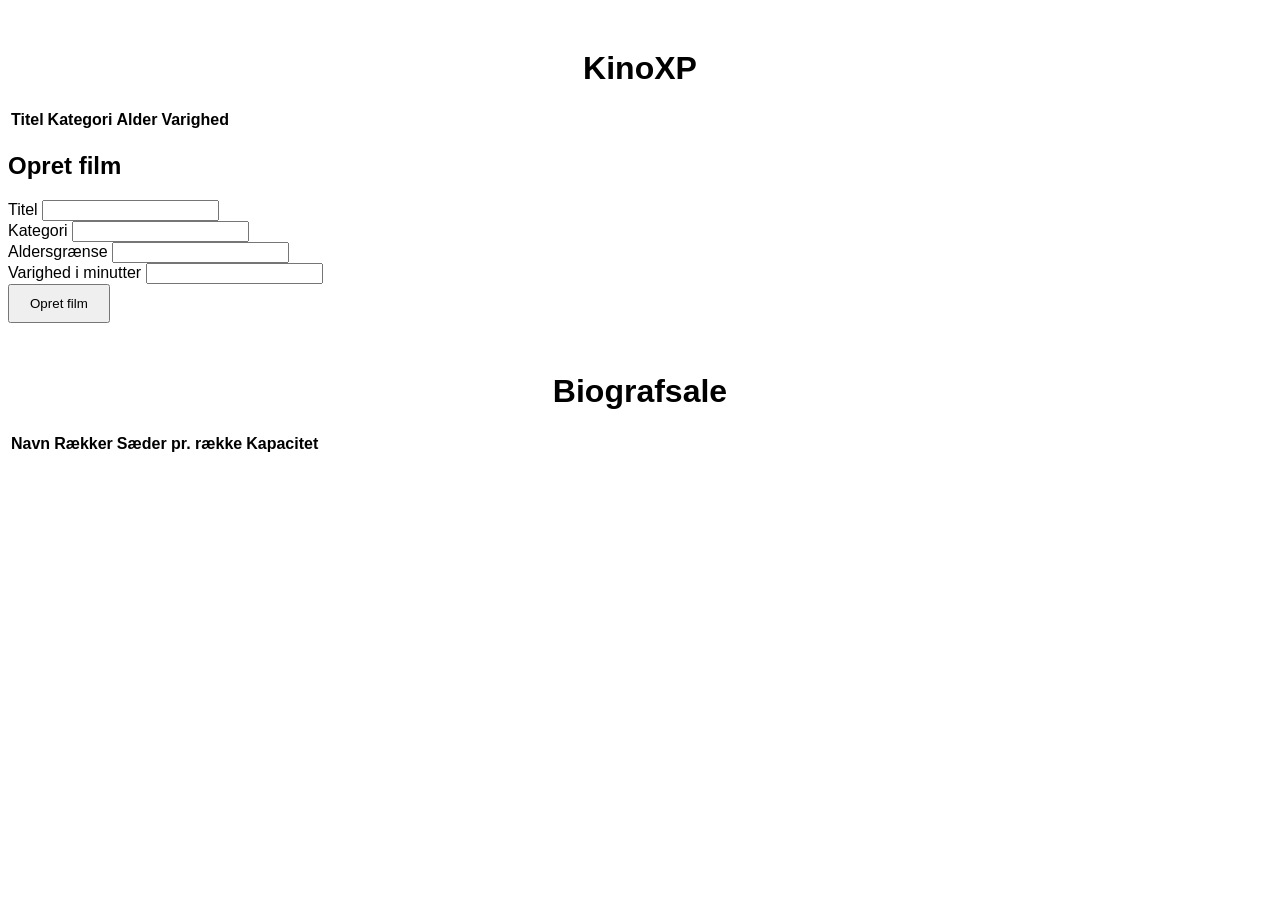
==== index.html @ 7b9eae0b "Merge branch 'main' into Feature/US-02-Opret-film" ====
<!DOCTYPE html>
<html lang="da" xmlns="http://www.w3.org/1999/html">

<head>
    <meta charset="UTF-8">
    <title>KinoXP</title>

    <link rel="stylesheet" href="css/style.css">
    <link rel="stylesheet" href="css/seats.css">
</head>

<body>

<h1>KinoXP</h1>

<!-- Filmoversigt -->
<table>
    <thead>
    <tr>
        <th>Titel</th>
        <th>Kategori</th>
        <th>Alder</th>
        <th>Varighed</th>
    </tr>
    </thead>

    <tbody id="movie-list">
    </tbody>
</table>

<p id="empty-message"></p>


<!-- Opret film -->
<h2>Opret film</h2>

<form id="create-movie-form">

    <div>
        <label for="title">Titel</label>
        <input type="text" id="title" required>
    </div>

<div>
    <label for="category"> Kategori</label>
    <input type="text" id="category" required>
</div>

<div>
    <label for="ageLimit">Aldersgrænse</label>
    <input type="number" id="ageLimit" min="0" step="1" required>
</div>
    <div>
    <label for="duration">Varighed i minutter</label>
    <input type="number" id="duration" min="1" step="1" required>
    </div>

    <button type="submit" id="create-movie-button">
    Opret film
    </button>

</form>

<p id="create-movie-message" role="status"></p>

<h1>Biografsale</h1>

<table>
    <thead>
    <tr>
        <th>Navn</th>
        <th>Rækker</th>
        <th>Sæder pr. række</th>
        <th>Kapacitet</th>
    </tr>
    </thead>

    <tbody id="theater-list">
    </tbody>
</table>

<p id="theater-empty-message"></p>
<script src="js/movie.js"></script>
<script src="js/theater.js"></script>
<script src="js/create-movie.js"></script>
</body>

</html>
---- css/style.css ----
body {
    font-family: Arial, sans-serif;

    body {
        font-family: Arial, sans-serif;
        background-color: #f5f5f5;
        margin: 0;
        padding: 0;
    }

    h1 {
        text-align: center;
        margin-top: 50px;
    }

    button {
        padding: 10px 20px;
        cursor: pointer;
    }
}
---- css/seats.css ----
.seat-map {
    display: flex;
    flex-direction: column;
    gap: 7px;
}

.seat-row {
    display: grid;
    grid-template-columns: 18px minmax(0, 1fr) 18px;
    align-items: center;
    gap: 4px;
}

.seats {
    display: grid;
    grid-template-columns: repeat(
        var(--seat-count, 12),
        minmax(0, 1fr)
    );
    gap: 3px;
}

.seat {
    width: 100%;
    aspect-ratio: 1 / 1;
    max-height: 20px;
    border-radius: 4px 4px 2px 2px;
}

.seat-available {
    background-color: #269765;
}

.seat-reserved {
    background-color: #d9534f;
}

.seat-unavailable {
    background-color: #a1a1aa;
}
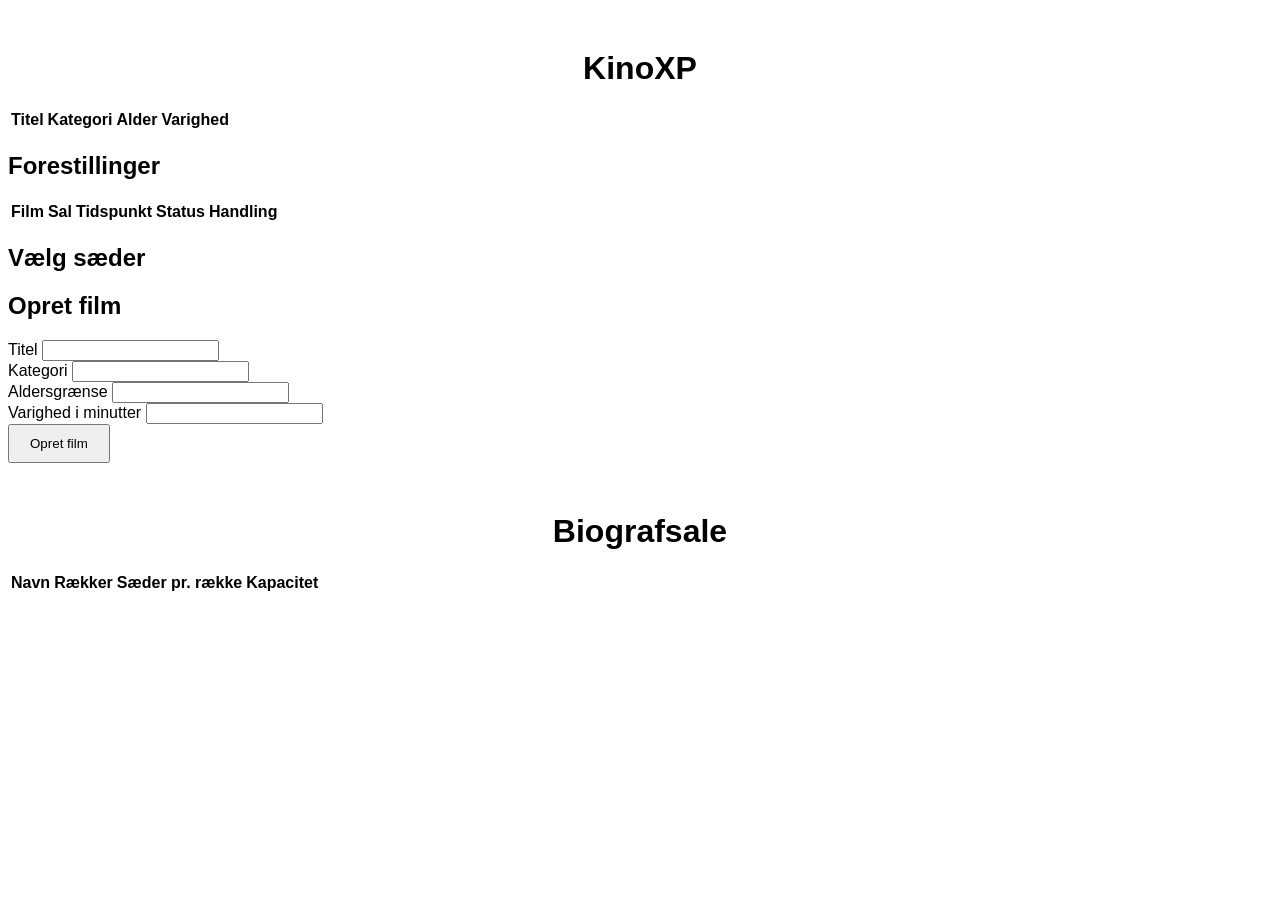
==== commit 629cb37b: "seats.css+seats.js+Showings.js+index.html" ====
--- a/index.html
+++ b/index.html
@@ -30,6 +30,27 @@
 
 <p id="empty-message"></p>
 
+
+<h2>Forestillinger</h2>
+
+<p id="showings-message" role="status"></p>
+
+<table>
+    <thead>
+    <tr>
+        <th>Film</th>
+        <th>Sal</th>
+        <th>Tidspunkt</th>
+        <th>Status</th>
+        <th>Handling</th>
+    </tr>
+    </thead>
+    <tbody id="showings-list"></tbody>
+</table>
+
+<h2>Vælg sæder</h2>
+<div id="theater-seat-maps"></div>
+<p id="seats-message" role="status"></p>
 
 <!-- Opret film -->
 <h2>Opret film</h2>
@@ -83,6 +104,8 @@
 <script src="js/movie.js"></script>
 <script src="js/theater.js"></script>
 <script src="js/create-movie.js"></script>
+<script src="js/seats.js"></script>
+<script src="js/Showings.js"></script>
 </body>
 
 </html>
--- a/css/seats.css
+++ b/css/seats.css
@@ -25,7 +25,12 @@
     width: 100%;
     aspect-ratio: 1 / 1;
     max-height: 20px;
+    min-width: 0;
+    padding: 0;
+    border: none;
     border-radius: 4px 4px 2px 2px;
+    cursor: pointer;
+    transition: background-color 0.15s ease;
 }
 
 .seat-available {
@@ -34,8 +39,29 @@
 
 .seat-reserved {
     background-color: #d9534f;
+    cursor: not-allowed;
+    opacity: 0.8;
+}
+
+.seat-selected {
+    background-color: #3478db;
+    outline: 2px solid #1d4ed8;
+    outline-offset: 1px;
 }
 
 .seat-unavailable {
     background-color: #a1a1aa;
+    cursor: not-allowed;
+}
+
+.seat-legend {
+    text-align: center;
+    margin-top: 20px;
+    color: #343943;
+    font-size: 14px;
+}
+
+.row-label {
+    font-size: 12px;
+    text-align: center;
 }
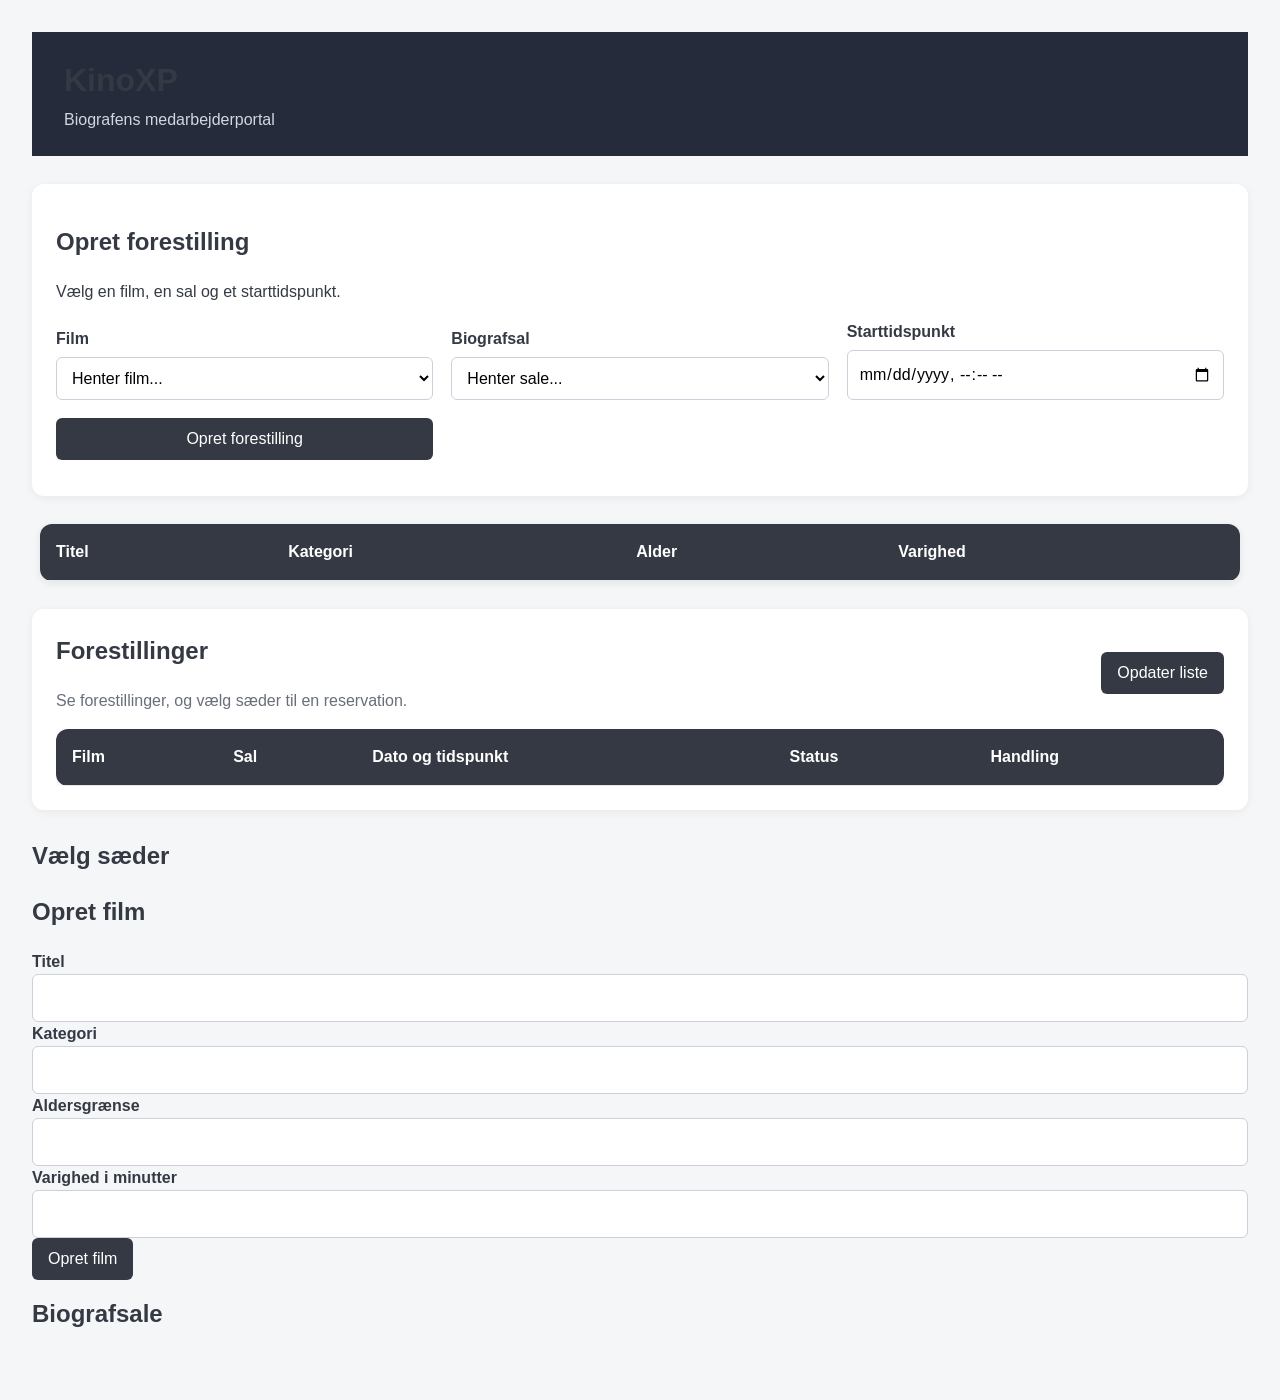
==== commit 0df67b89: "create-showing.js+index.html for showing+style.css" ====
--- a/index.html
+++ b/index.html
@@ -6,12 +6,64 @@
     <title>KinoXP</title>
 
     <link rel="stylesheet" href="css/style.css">
+    <link rel="stylesheet" href="css/showings.css">
     <link rel="stylesheet" href="css/seats.css">
+    <link rel="stylesheet" href="css/theater.css">
+
 </head>
 
 <body>
 
-<h1>KinoXP</h1>
+<header class="page-header">
+    <div>
+        <h1>KinoXP</h1>
+        <p>Biografens medarbejderportal</p>
+    </div>
+</header>
+
+<!-- Opret forestilling -->
+<section class="panel" id="create-showing-section">
+    <div class="section-heading">
+        <div>
+            <p class="eyebrow"></p>
+            <h2>Opret forestilling</h2>
+            <p class="muted">
+                Vælg en film, en sal og et starttidspunkt.
+            </p>
+        </div>
+    </div>
+
+    <form id="create-showing-form" class="showing-form">
+        <div class="form-field">
+            <label for="showing-movie">Film</label>
+            <select id="showing-movie" required>
+                <option value="">Henter film...</option>
+            </select>
+        </div>
+
+        <div class="form-field">
+            <label for="showing-theater">Biografsal</label>
+            <select id="showing-theater" required>
+                <option value="">Henter sale...</option>
+            </select>
+        </div>
+
+        <div class="form-field">
+            <label for="showing-starts-at">Starttidspunkt</label>
+            <input
+                    type="datetime-local"
+                    id="showing-starts-at"
+                    required
+            >
+        </div>
+
+        <button type="submit" id="create-showing-button">
+            Opret forestilling
+        </button>
+    </form>
+
+    <p id="create-showing-message" role="status"></p>
+</section>
 
 <!-- Filmoversigt -->
 <table>
@@ -31,26 +83,76 @@
 <p id="empty-message"></p>
 
 
-<h2>Forestillinger</h2>
-
-<p id="showings-message" role="status"></p>
-
-<table>
-    <thead>
-    <tr>
-        <th>Film</th>
-        <th>Sal</th>
-        <th>Tidspunkt</th>
-        <th>Status</th>
-        <th>Handling</th>
-    </tr>
-    </thead>
-    <tbody id="showings-list"></tbody>
-</table>
+<section class="panel" id="showings-section">
+    <div class="section-header">
+        <div>
+            <h2>Forestillinger</h2>
+            <p>Se forestillinger, og vælg sæder til en reservation.</p>
+        </div>
+
+        <button type="button" id="refresh-showings">
+            Opdater liste
+        </button>
+    </div>
+
+    <p id="showings-message" role="status"></p>
+
+    <div class="table-container">
+        <table>
+            <thead>
+            <tr>
+                <th>Film</th>
+                <th>Sal</th>
+                <th>Dato og tidspunkt</th>
+                <th>Status</th>
+                <th>Handling</th>
+            </tr>
+            </thead>
+
+            <tbody id="showings-list"></tbody>
+        </table>
+    </div>
+</section>
+
+
 
 <h2>Vælg sæder</h2>
+
 <div id="theater-seat-maps"></div>
 <p id="seats-message" role="status"></p>
+
+<section id="reservation-section" hidden>
+    <h2>Gennemfør reservation</h2>
+
+    <p id="selected-seats-message"></p>
+
+    <form id="reservation-form">
+        <div>
+            <label for="customer-name">Navn</label>
+            <input
+                type="text"
+                id="customer-name"
+                required
+                >
+        </div>
+
+        <div>
+        <label for="customer-phone">Telefonnummer</label>
+        <input
+            type="tel"
+            id="customer-phone"
+            required
+            >
+        </div>
+
+        <button type="submit" id="reservation-button">
+            Reserver sæder
+        </button>
+    </form>
+
+</section>
+
+<p id="reservation-message" role="status"></p>
 
 <!-- Opret film -->
 <h2>Opret film</h2>
@@ -84,28 +186,19 @@
 
 <p id="create-movie-message" role="status"></p>
 
-<h1>Biografsale</h1>
-
-<table>
-    <thead>
-    <tr>
-        <th>Navn</th>
-        <th>Rækker</th>
-        <th>Sæder pr. række</th>
-        <th>Kapacitet</th>
-    </tr>
-    </thead>
-
-    <tbody id="theater-list">
-    </tbody>
-</table>
-
-<p id="theater-empty-message"></p>
+<section id="theaters-section">
+    <h2>Biografsale</h2>
+    <div id="theater-list" class="theater-list"></div>
+    <p id="theater-empty-message"></p>
+</section>
+
 <script src="js/movie.js"></script>
 <script src="js/theater.js"></script>
 <script src="js/create-movie.js"></script>
 <script src="js/seats.js"></script>
-<script src="js/Showings.js"></script>
+<!--<script src="js/Showings.js"></script>-->
+<script src="js/create-showing.js"></script>
+
 </body>
 
 </html>
--- a/css/style.css
+++ b/css/style.css
@@ -1,20 +1,174 @@
+
+/* Grundlæggende sideopsætning */
+
 body {
     font-family: Arial, sans-serif;
+    background-color: #f3f4f7;
+    color: #292d38;
+    margin: 0;
+    padding: 0;
+    line-height: 1.5;
+}
 
-    body {
-        font-family: Arial, sans-serif;
-        background-color: #f5f5f5;
-        margin: 0;
-        padding: 0;
+.page-header {
+    background-color: #252b3b;
+    color: white;
+    padding: 24px 32px;
+}
+
+.page-header h1 {
+    margin: 0;
+}
+
+.page-header p {
+    margin: 4px 0 0;
+    color: #d3d7e0;
+}
+
+/* Sektioner på siden */
+
+.panel {
+    max-width: 1200px;
+    margin: 28px auto;
+    padding: 24px;
+    background: white;
+    border-radius: 12px;
+    box-shadow: 0 2px 8px rgba(0, 0, 0, 0.06);
+}
+
+h2 {
+    margin-top: 0;
+}
+
+.section-header {
+    display: flex;
+    justify-content: space-between;
+    align-items: center;
+    gap: 16px;
+    margin-bottom: 16px;
+}
+
+.section-header p {
+    margin: 4px 0 0;
+    color: #686e7b;
+}
+
+/* Tabeller */
+
+.table-container {
+    width: 100%;
+    overflow-x: auto;
+}
+
+table {
+    width: 100%;
+    border-collapse: collapse;
+    background: white;
+}
+
+thead {
+    background: #343943;
+    color: white;
+}
+
+th,
+td {
+    padding: 14px;
+    text-align: left;
+    border-bottom: 1px solid #e5e7eb;
+}
+
+tbody tr:hover {
+    background-color: #f7f8fa;
+}
+
+/* Formularer */
+
+.showing-form {
+    display: grid;
+    grid-template-columns: repeat(3, minmax(0, 1fr));
+    gap: 18px;
+    align-items: end;
+}
+
+.showing-form div {
+    display: flex;
+    flex-direction: column;
+    gap: 6px;
+}
+
+label {
+    font-weight: bold;
+}
+
+input,
+select {
+    box-sizing: border-box;
+    width: 100%;
+    min-width: 0;
+    padding: 11px;
+    border: 1px solid #cbd0da;
+    border-radius: 6px;
+    font: inherit;
+    background: white;
+}
+
+input:focus,
+select:focus {
+    outline: 2px solid #7b91c7;
+    outline-offset: 1px;
+}
+
+/* Knapper */
+
+button {
+    padding: 10px 16px;
+    border: none;
+    border-radius: 6px;
+    background: #343943;
+    color: white;
+    font: inherit;
+    cursor: pointer;
+}
+
+button:hover:not(:disabled) {
+    background: #4b5260;
+}
+
+button:disabled {
+    background: #d1d5db;
+    color: #6b7280;
+    cursor: not-allowed;
+}
+
+#showings-message,
+#create-showing-message {
+    margin: 12px 0;
+}
+
+/* Mindre skærme */
+
+@media (max-width: 800px) {
+    .panel {
+        margin: 16px;
+        padding: 16px;
     }
 
-    h1 {
-        text-align: center;
-        margin-top: 50px;
+    .page-header {
+        padding: 20px 16px;
     }
 
-    button {
-        padding: 10px 20px;
-        cursor: pointer;
+    .showing-form {
+        grid-template-columns: 1fr;
     }
-}+
+    .section-header {
+        align-items: flex-start;
+        flex-direction: column;
+    }
+
+    th,
+    td {
+        padding: 10px;
+    }
+}
--- a/css/showings.css
+++ b/css/showings.css
@@ -0,0 +1,84 @@
+
+body {
+    font-family: Arial, sans-serif;
+    background: #f5f6f8;
+    color: #343943;
+    margin: 0;
+    padding: 32px;
+}
+
+h1 {
+    max-width: 1200px;
+    margin: 0 auto 24px;
+    color: #343943;
+}
+
+#message {
+    max-width: 1200px;
+    margin: 0 auto 20px;
+}
+
+table {
+    width: 100%;
+    max-width: 1200px;
+    margin: 0 auto;
+    border-collapse: collapse;
+    background: white;
+    border-radius: 12px;
+    overflow: hidden;
+    box-shadow: 0 2px 8px rgba(0, 0, 0, 0.08);
+}
+
+thead {
+    background: #343943;
+    color: white;
+}
+
+th,
+td {
+    padding: 16px;
+    text-align: left;
+    border-bottom: 1px solid #e5e7eb;
+}
+
+tbody tr:hover {
+    background: #f9fafb;
+}
+
+tbody tr:last-child td {
+    border-bottom: none;
+}
+
+button {
+    padding: 9px 16px;
+    border: none;
+    border-radius: 6px;
+    background: #343943;
+    color: white;
+    cursor: pointer;
+}
+
+button:hover:not(:disabled) {
+    background: #4b5260;
+}
+
+button:disabled {
+    background: #d1d5db;
+    color: #6b7280;
+    cursor: not-allowed;
+}
+
+@media (max-width: 700px) {
+    body {
+        padding: 16px;
+    }
+
+    table {
+        font-size: 13px;
+    }
+
+    th,
+    td {
+        padding: 10px 6px;
+    }
+}
--- a/css/theater.css
+++ b/css/theater.css
@@ -0,0 +1,28 @@
+
+.theater-list {
+    display: grid;
+    grid-template-columns: repeat(
+        auto-fit,
+        minmax(320px, 1fr)
+    );
+    gap: 24px;
+    max-width: 1200px;
+    margin: 0 auto;
+}
+
+.theater-card {
+    background: white;
+    border-radius: 12px;
+    padding: 24px 16px;
+    box-shadow: 0 2px 8px rgba(0, 0, 0, 0.08);
+}
+
+.cinema-screen {
+    width: 75%;
+    margin: 0 auto 28px;
+    padding: 8px 0;
+    text-align: center;
+    background: #343943;
+    color: white;
+    border-radius: 4px 4px 14px 14px;
+}
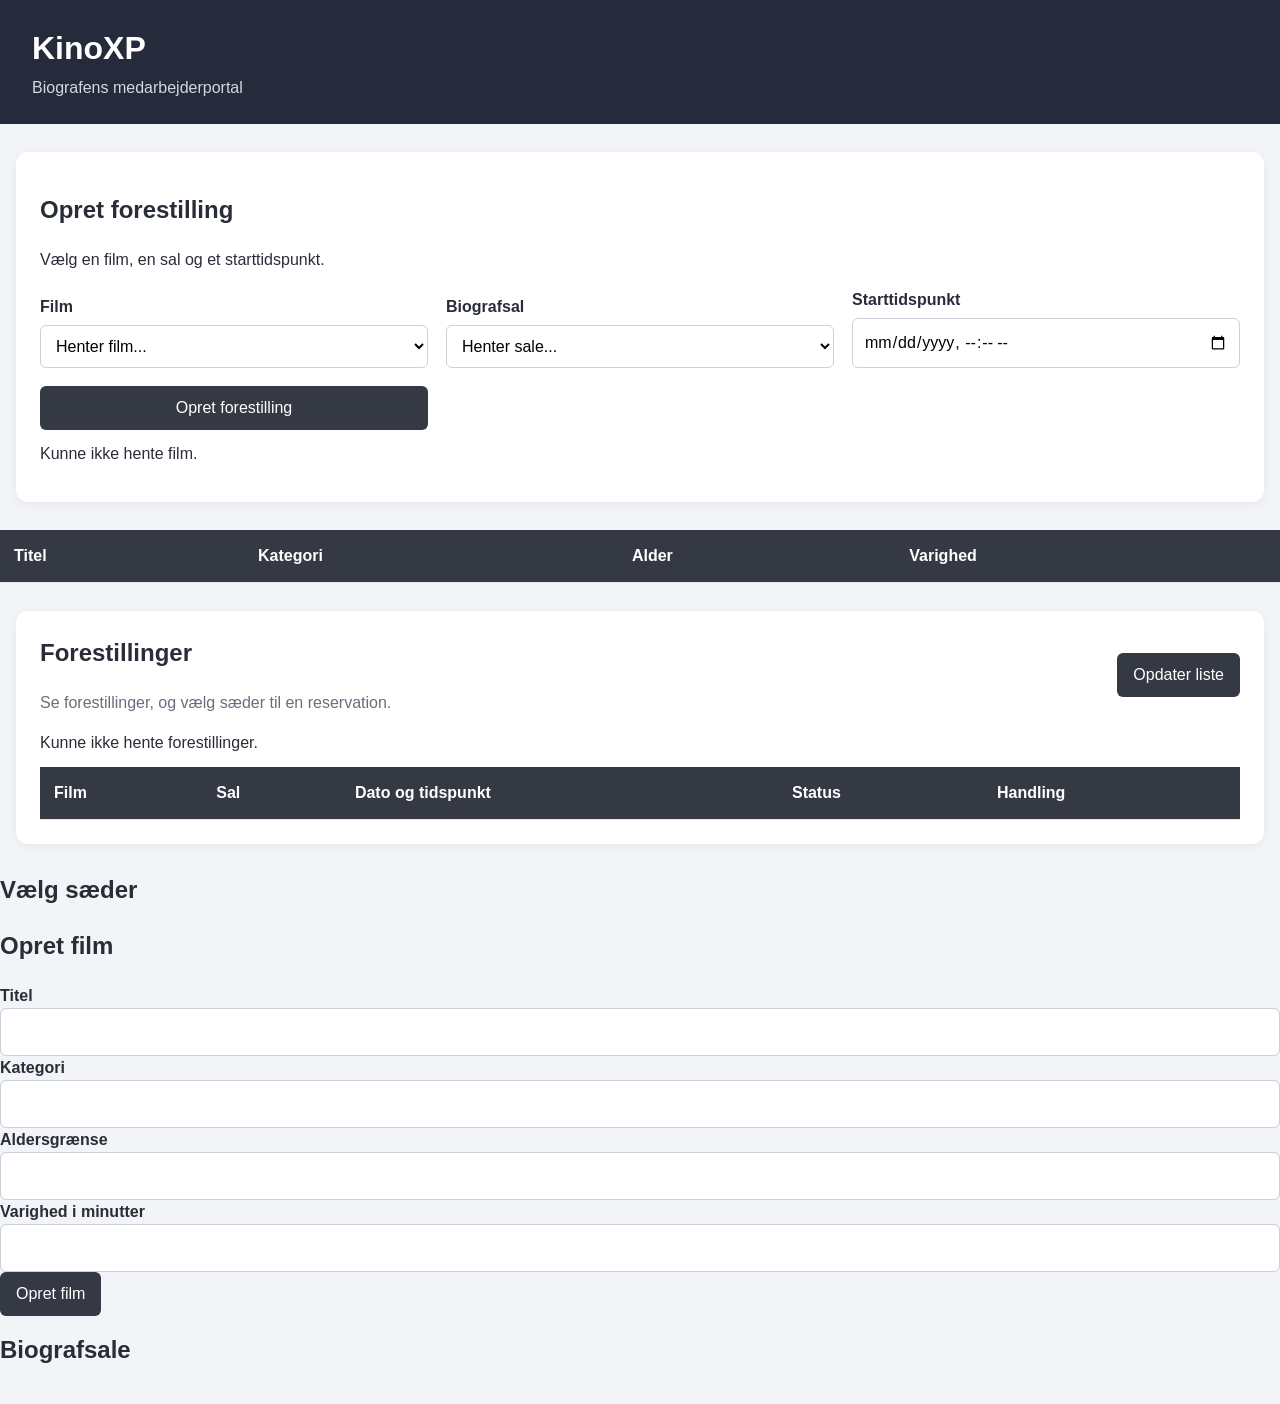
==== commit 90fb5b44: "API edit+showings.css edit-too much css+names form/message/button edit in several js" ====
--- a/index.html
+++ b/index.html
@@ -196,7 +196,7 @@
 <script src="js/theater.js"></script>
 <script src="js/create-movie.js"></script>
 <script src="js/seats.js"></script>
-<!--<script src="js/Showings.js"></script>-->
+<script src="js/Showings.js"></script>
 <script src="js/create-showing.js"></script>
 
 </body>
--- a/css/showings.css
+++ b/css/showings.css
@@ -1,84 +1,7 @@
 
-body {
-    font-family: Arial, sans-serif;
-    background: #f5f6f8;
-    color: #343943;
-    margin: 0;
-    padding: 32px;
-}
 
-h1 {
-    max-width: 1200px;
-    margin: 0 auto 24px;
-    color: #343943;
-}
-
-#message {
-    max-width: 1200px;
-    margin: 0 auto 20px;
-}
-
-table {
-    width: 100%;
-    max-width: 1200px;
-    margin: 0 auto;
-    border-collapse: collapse;
-    background: white;
-    border-radius: 12px;
-    overflow: hidden;
-    box-shadow: 0 2px 8px rgba(0, 0, 0, 0.08);
-}
-
-thead {
-    background: #343943;
-    color: white;
-}
-
-th,
-td {
-    padding: 16px;
-    text-align: left;
-    border-bottom: 1px solid #e5e7eb;
-}
-
-tbody tr:hover {
-    background: #f9fafb;
-}
-
-tbody tr:last-child td {
-    border-bottom: none;
-}
-
-button {
-    padding: 9px 16px;
-    border: none;
-    border-radius: 6px;
-    background: #343943;
-    color: white;
-    cursor: pointer;
-}
-
-button:hover:not(:disabled) {
-    background: #4b5260;
-}
-
-button:disabled {
-    background: #d1d5db;
-    color: #6b7280;
-    cursor: not-allowed;
-}
-
-@media (max-width: 700px) {
-    body {
-        padding: 16px;
-    }
-
-    table {
-        font-size: 13px;
-    }
-
-    th,
-    td {
-        padding: 10px 6px;
-    }
+/* Beskeder ved hentning og oprettelse af forestillinger */
+#showings-message,
+#create-showing-message {
+    margin: 12px 0;
 }
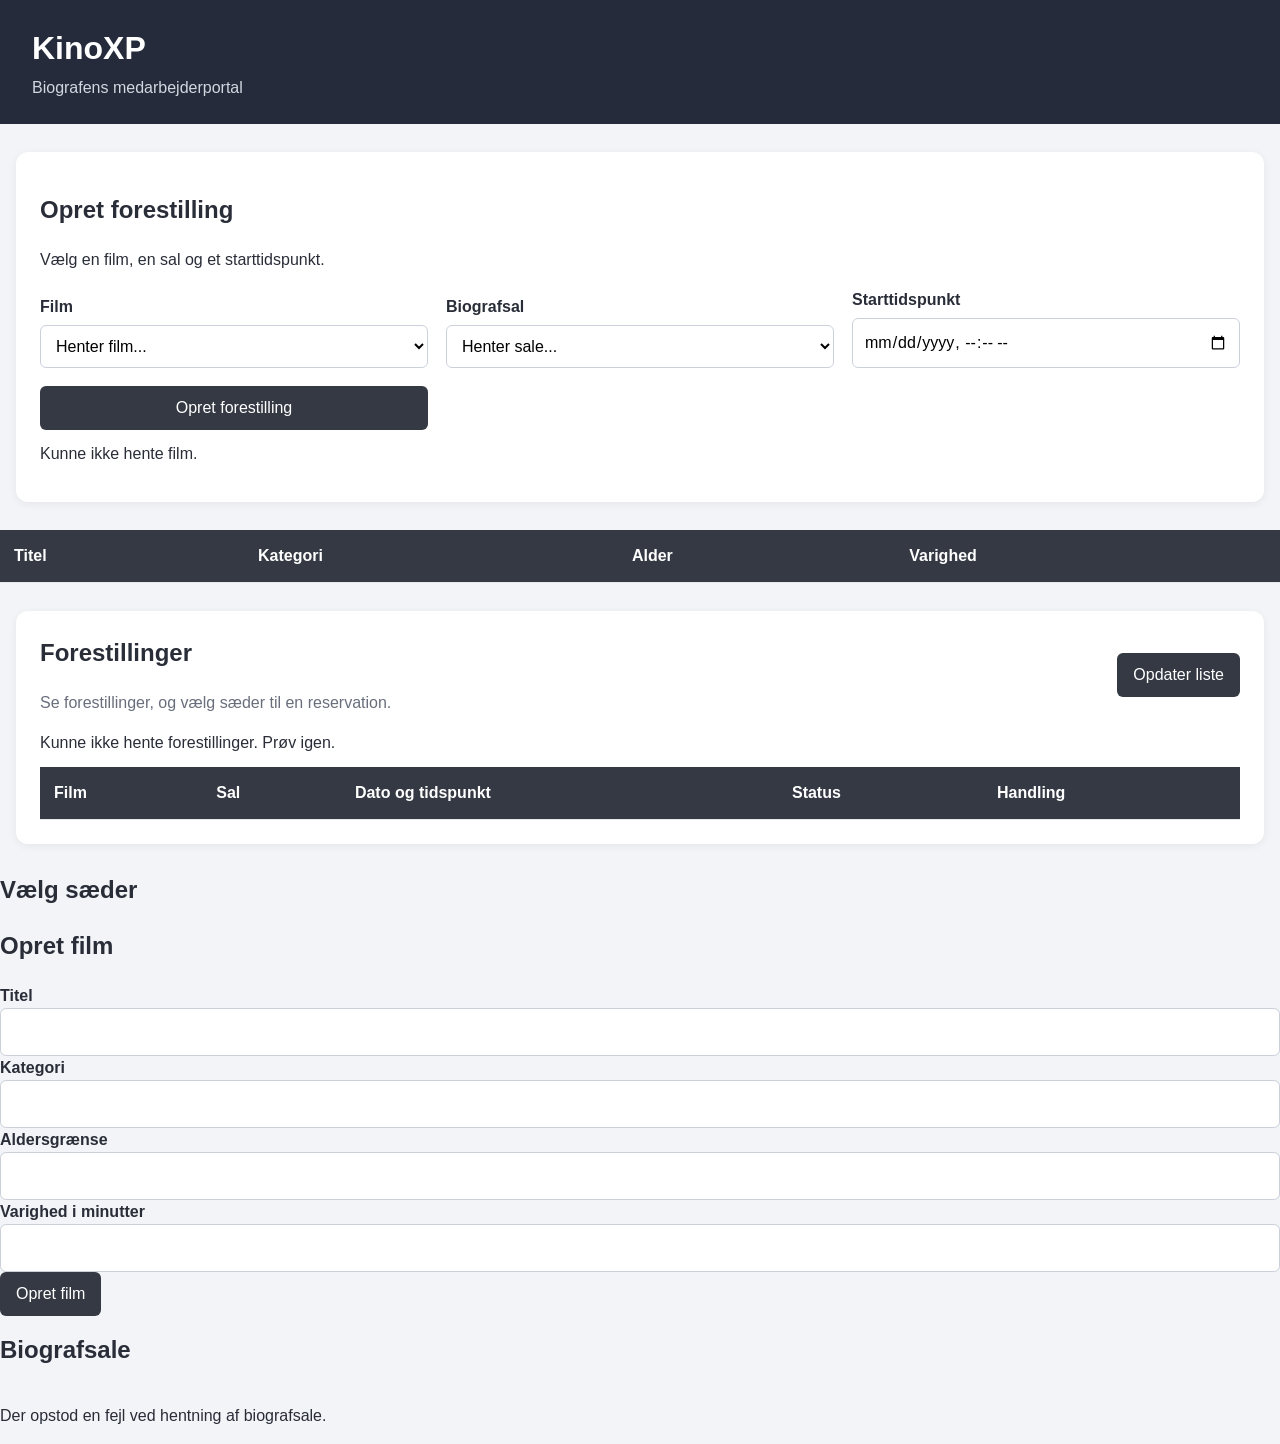
==== commit b4dc6eb6: "Vis aktive reservationer for valgt forestilling" ====
--- a/index.html
+++ b/index.html
@@ -154,6 +154,30 @@
 
 <p id="reservation-message" role="status"></p>
 
+
+<section class="panel" id="active-reservations-section" hidden>
+    <h2>Reservationer for forestillingen</h2>
+
+    <p id="active-reservations-message" role="status"></p>
+
+    <div class="table-container">
+        <table>
+            <thead>
+            <tr>
+                <th>Reservations-ID</th>
+                <th>Kundenavn</th>
+                <th>Telefonnummer</th>
+                <th>Sæder</th>
+                <th>Status</th>
+            </tr>
+            </thead>
+
+            <tbody id="active-reservations-list"></tbody>
+
+        </table>
+    </div>
+</section>
+
 <!-- Opret film -->
 <h2>Opret film</h2>
 
@@ -195,6 +219,7 @@
 <script src="js/movie.js"></script>
 <script src="js/theater.js"></script>
 <script src="js/create-movie.js"></script>
+<script src="js/active-reservations.js"></script>
 <script src="js/seats.js"></script>
 <script src="js/Showings.js"></script>
 <script src="js/create-showing.js"></script>
